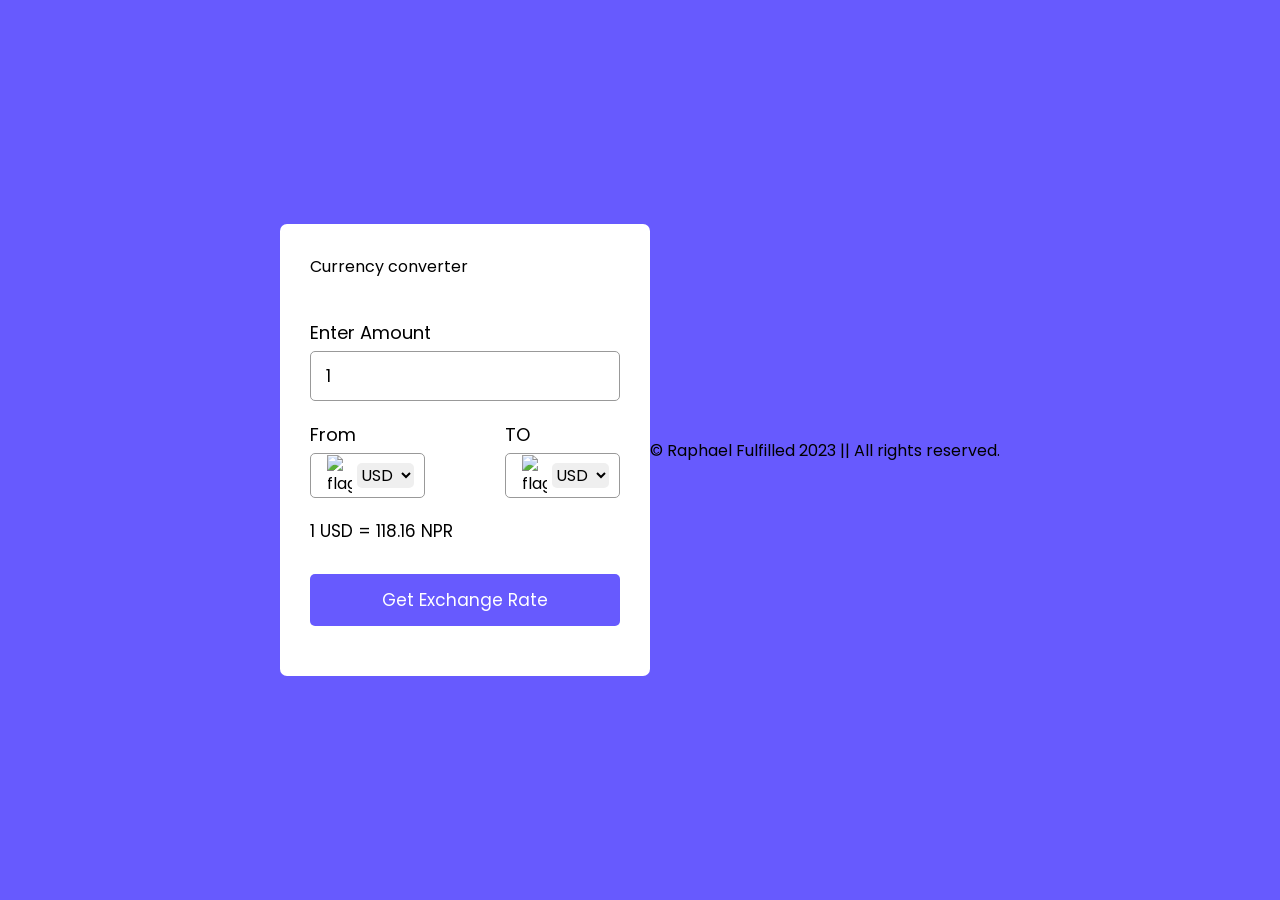
==== curr/index.html @ d9b512a0 "new curr" ====
<!DOCTYPE html>
<html lang="en">
<head>
    <meta charset="UTF-8">
    <title>Currency Converter</title>
    <meta name="viewport" content="width=device-width, initial-scale=1.0">
    <link rel="stylesheet" href="./style.css">
    <link rel="icon" type="image/x-icon" href="./cactus j.png">
    <link rel="stylesheet" href="https://cdnjs.cloudfare.com/ajax/libs/font-awesome/5.15.3/all.min.css">
  </head>
<body>
  <div class="wrapper">
    <hea er>Currency converter</header>
  <form action="#">
    <div class="amount">
      <p>Enter Amount</p>
      <input type="text" value="1">
    </div>
    <div class="drop-list">
      <div class="from">
        <p>From</p>
        <div class="select-box">
          <img src="" alt="flag">
          <select>
           <option value="USD">USD</option>
           <option value="NPR">NPR</option>
           <option value="INR">INR</option>
           <option value="PKR">PKR</option>
           <option value="MAD">MAD</option>
          </select>
        </div>
      </div>
    <div class="icon"><i class="fas fa-exchange-alt"></i></div>
    <div class="to">
      <p>TO</p>
      <div class="select-box">
        <img src="" alt="flag">
        <select>
         <option value="USD">USD</option>
         <option value="NPR">NPR</option>
         <option value="INR">INR</option>
         <option value="PKR">PKR</option>
         <option value="MAD">MAD</option>
        </select>
      </div>
    </div>
  </div>
    <div class="exchange-rate"> 1 USD = 118.16 NPR </div>
    <button>Get Exchange Rate</button>
  </form>
  </div>
   
     
      <script src="./currency.js"></script>
      <script src="country-list.js"></script>
      <footer>
        <p class="mm">&copy; Raphael Fulfilled 2023 || All rights reserved.</p>
      </footer>
</body>
</html>
---- curr/style.css ----
@import url('https://fonts.googleapis.com/css2?family=Poppins:wght@400;500;600;700&display=swap');
*{
  margin: 0;
  padding: 0;
  box-sizing: border-box;
  font-family: 'Poppins', sans-serif;
}
body{
  display: flex;
  align-items: center;
  justify-content: center;
  min-height: 100vh;
  background:#675AFE ;

}
.wrapper{
  background: #fff;
  padding: 30px;
  border-radius: 7px;
  width: 370px;
}
.wrapper header{
  font-size: 28px;
  font-weight: 500;
  text-align: center;
}
.wrapper form{
  margin: 40px 0 20px 0;
}
form :where( input, select, button){
  width: 100%;
  outline: none;
  border: none;
  border-radius: 5px;
}
form p{
  font-size: 18px;

  margin-bottom: 5px;
}
form input{
  height: 50px;
  font-size: 17px;
  padding: 0 15px;
  border: 1px solid #999;
}
form input:focus{
  padding: 0 14px;
  border: 2px solid #675AFE;
}
form .drop-list{
  display: flex;
  margin-top: 20px;
  align-items: center;
  justify-content: space-between;
}
.drop-list .select-box{
  display: flex;
  height: 45px;
  width: 115px;
  border-radius: 5px;
  align-items: center;
  justify-content: center;
  border: 1px solid #999;
}
.select-box select{
  width: auto;
  font-size: 16px;
  margin: 0 -5px 0 5px;
}
.select-box img{
  max-width: 25px;
}
.drop-list .icon{
  cursor: pointer;
  font-size: 22px;
  margin-top: 30px;
}
form .exchange-rate{
  font-size: 17px;
  margin: 20px 0 30px;
}
form button{
  height: 52px;
  color: white;
  font-size: 17px;
  cursor: pointer;
  background: #675AFE;
}
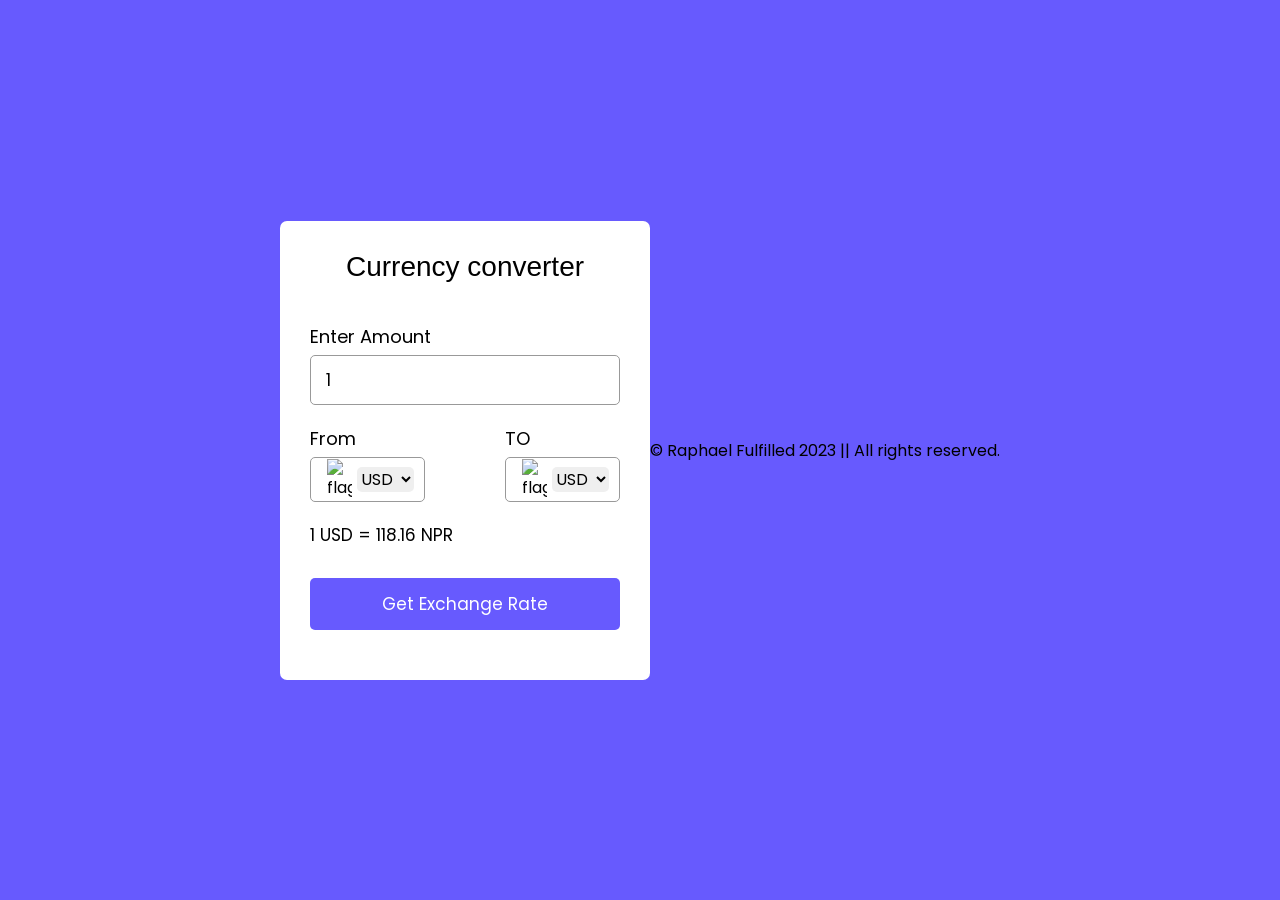
==== commit a45d9cd6: "header" ====
--- a/curr/index.html
+++ b/curr/index.html
@@ -10,7 +10,7 @@
   </head>
 <body>
   <div class="wrapper">
-    <hea er>Currency converter</header>
+    <header>Currency converter</header>
   <form action="#">
     <div class="amount">
       <p>Enter Amount</p>
@@ -20,7 +20,7 @@
       <div class="from">
         <p>From</p>
         <div class="select-box">
-          <img src="" alt="flag">
+          <img src="https://flagcdn.com/48x36/us.png" alt="flag">
           <select>
            <option value="USD">USD</option>
            <option value="NPR">NPR</option>
@@ -34,7 +34,7 @@
     <div class="to">
       <p>TO</p>
       <div class="select-box">
-        <img src="" alt="flag">
+        <img src="https://flagcdn.com/48x36/np.png" alt="flag">
         <select>
          <option value="USD">USD</option>
          <option value="NPR">NPR</option>
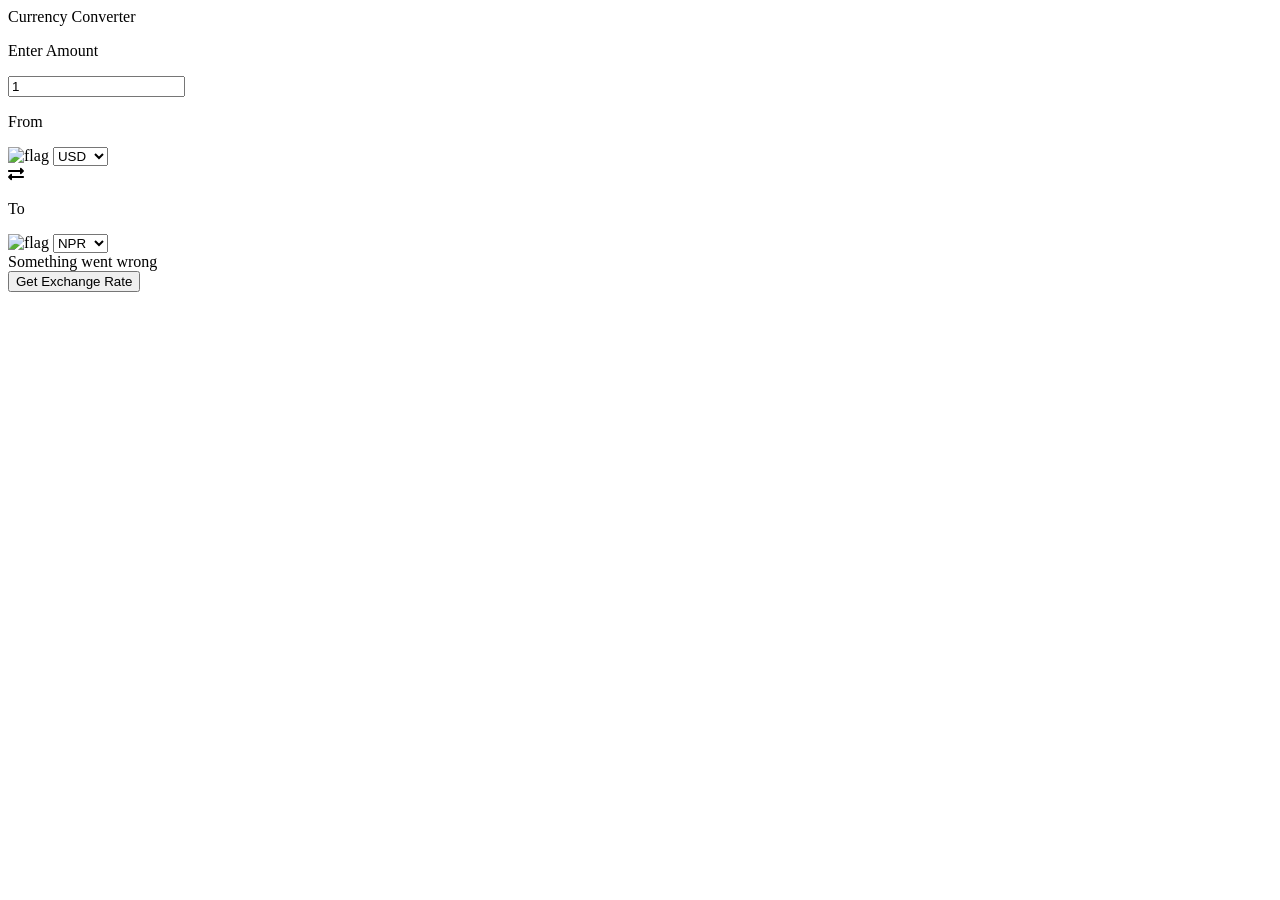
==== commit ad24e6f8: "currency converter updated" ====
--- a/curr/index.html
+++ b/curr/index.html
@@ -1,60 +1,46 @@
 <!DOCTYPE html>
-<html lang="en">
-<head>
-    <meta charset="UTF-8">
-    <title>Currency Converter</title>
+<!-- Coding By CodingNepal - youtube.com/codingnepal -->
+<html lang="en" dir="ltr">
+  <head>
+    <meta charset="utf-8">
+    <title>Currency Converter App in JavaScript | CodingNepal</title>
+    <link rel="stylesheet" href="style.css">
     <meta name="viewport" content="width=device-width, initial-scale=1.0">
-    <link rel="stylesheet" href="./style.css">
-    <link rel="icon" type="image/x-icon" href="./cactus j.png">
-    <link rel="stylesheet" href="https://cdnjs.cloudfare.com/ajax/libs/font-awesome/5.15.3/all.min.css">
+    <!-- FontAweome CDN Link for Icons -->
+    <link rel="stylesheet" href="https://cdnjs.cloudflare.com/ajax/libs/font-awesome/5.15.3/css/all.min.css"/>
   </head>
-<body>
-  <div class="wrapper">
-    <header>Currency converter</header>
-  <form action="#">
-    <div class="amount">
-      <p>Enter Amount</p>
-      <input type="text" value="1">
+  <body>
+    <div class="wrapper">
+      <header>Currency Converter</header>
+      <form action="#">
+        <div class="amount">
+          <p>Enter Amount</p>
+          <input type="text" value="1">
+        </div>
+        <div class="drop-list">
+          <div class="from">
+            <p>From</p>
+            <div class="select-box">
+              <img src="https://flagcdn.com/48x36/us.png" alt="flag">
+              <select> <!-- Options tag are inserted from JavaScript --> </select>
+            </div>
+          </div>
+          <div class="icon"><i class="fas fa-exchange-alt"></i></div>
+          <div class="to">
+            <p>To</p>
+            <div class="select-box">
+              <img src="https://flagcdn.com/48x36/np.png" alt="flag">
+              <select> <!-- Options tag are inserted from JavaScript --> </select>
+            </div>
+          </div>
+        </div>
+        <div class="exchange-rate">Getting exchange rate...</div>
+        <button>Get Exchange Rate</button>
+      </form>
     </div>
-    <div class="drop-list">
-      <div class="from">
-        <p>From</p>
-        <div class="select-box">
-          <img src="https://flagcdn.com/48x36/us.png" alt="flag">
-          <select>
-           <option value="USD">USD</option>
-           <option value="NPR">NPR</option>
-           <option value="INR">INR</option>
-           <option value="PKR">PKR</option>
-           <option value="MAD">MAD</option>
-          </select>
-        </div>
-      </div>
-    <div class="icon"><i class="fas fa-exchange-alt"></i></div>
-    <div class="to">
-      <p>TO</p>
-      <div class="select-box">
-        <img src="https://flagcdn.com/48x36/np.png" alt="flag">
-        <select>
-         <option value="USD">USD</option>
-         <option value="NPR">NPR</option>
-         <option value="INR">INR</option>
-         <option value="PKR">PKR</option>
-         <option value="MAD">MAD</option>
-        </select>
-      </div>
-    </div>
-  </div>
-    <div class="exchange-rate"> 1 USD = 118.16 NPR </div>
-    <button>Get Exchange Rate</button>
-  </form>
-  </div>
-   
-     
-      <script src="./currency.js"></script>
-      <script src="country-list.js"></script>
-      <footer>
-        <p class="mm">&copy; Raphael Fulfilled 2023 || All rights reserved.</p>
-      </footer>
-</body>
+
+    <script src="js/country-list.js"></script>
+    <script src="js/script.js"></script>
+
+  </body>
 </html>
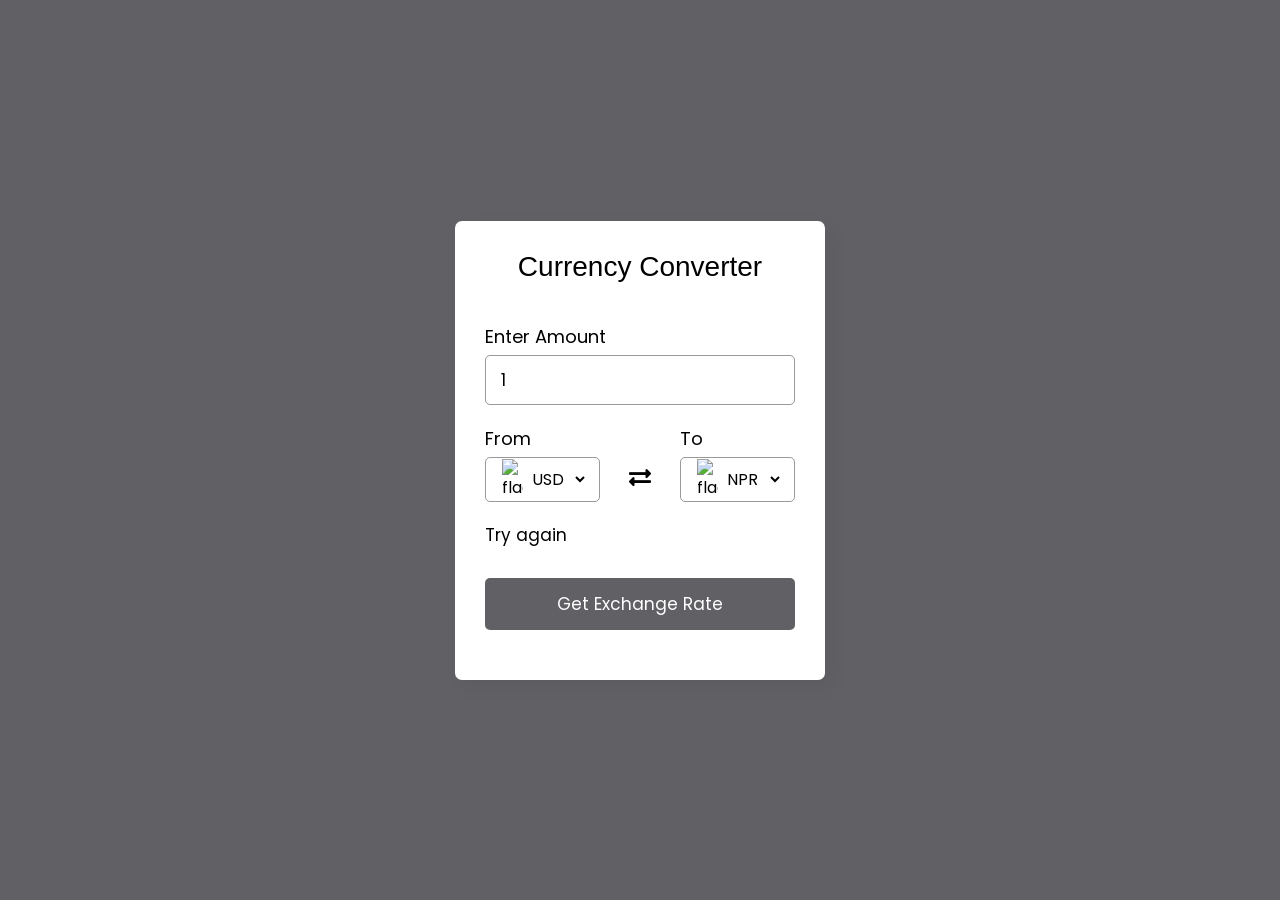
==== commit 1685b2e6: "new currency converter" ====
--- a/curr/index.html
+++ b/curr/index.html
@@ -1,5 +1,4 @@
 <!DOCTYPE html>
-<!-- Coding By CodingNepal - youtube.com/codingnepal -->
 <html lang="en" dir="ltr">
   <head>
     <meta charset="utf-8">
--- a/curr/style.css
+++ b/curr/style.css
@@ -0,0 +1,110 @@
+/* Import Google Font - Poppins */
+@import url('https://fonts.googleapis.com/css2?family=Poppins:wght@400;500;600;700&display=swap');
+*{
+  margin: 0;
+  padding: 0;
+  box-sizing: border-box;
+  font-family: 'Poppins', sans-serif;
+}
+body{
+  display: flex;
+  align-items: center;
+  justify-content: center;
+  min-height: 100vh;
+  padding: 0 10px;
+  background: #606065;
+}
+::selection{
+  color: #fff;
+  background: #4534fe;
+}
+.wrapper{
+  width: 370px;
+  padding: 30px;
+  border-radius: 7px;
+  background: #fff;
+  box-shadow: 7px 7px 20px rgba(0, 0, 0, 0.05);
+}
+.wrapper header{
+  font-size: 28px;
+  font-weight: 500;
+  text-align: center;
+}
+.wrapper form{
+  margin: 40px 0 20px 0;
+}
+form :where(input, select, button){
+  width: 100%;
+  outline: none;
+  border-radius: 5px;
+  border: none;
+}
+form p{
+  font-size: 18px;
+  margin-bottom: 5px;
+}
+form input{
+  height: 50px;
+  font-size: 17px;
+  padding: 0 15px;
+  border: 1px solid #999;
+}
+form input:focus{
+  padding: 0 14px;
+  border: 2px solid #4534fe;
+}
+form .drop-list{
+  display: flex;
+  margin-top: 20px;
+  align-items: center;
+  justify-content: space-between;
+}
+.drop-list .select-box{
+  display: flex;
+  width: 115px;
+  height: 45px;
+  align-items: center;
+  border-radius: 5px;
+  justify-content: center;
+  border: 1px solid #999;
+}
+.select-box img{
+  max-width: 21px;
+}
+.select-box select{
+  width: auto;
+  font-size: 16px;
+  background: none;
+  margin: 0 -5px 0 5px;
+}
+.select-box select::-webkit-scrollbar{
+  width: 8px;
+}
+.select-box select::-webkit-scrollbar-track{
+  background: #fff;
+}
+.select-box select::-webkit-scrollbar-thumb{
+  background: #888;
+  border-radius: 8px;
+  border-right: 2px solid #ffffff;
+}
+.drop-list .icon{
+  cursor: pointer;
+  margin-top: 30px;
+  font-size: 22px;
+}
+form .exchange-rate{
+  font-size: 17px;
+  margin: 20px 0 30px;
+}
+form button{
+  height: 52px;
+  color: #fff;
+  font-size: 17px;
+  cursor: pointer;
+  background: #606065;
+  transition: 0.3s ease;
+}
+form button:hover{
+  background: #4534fe;
+}
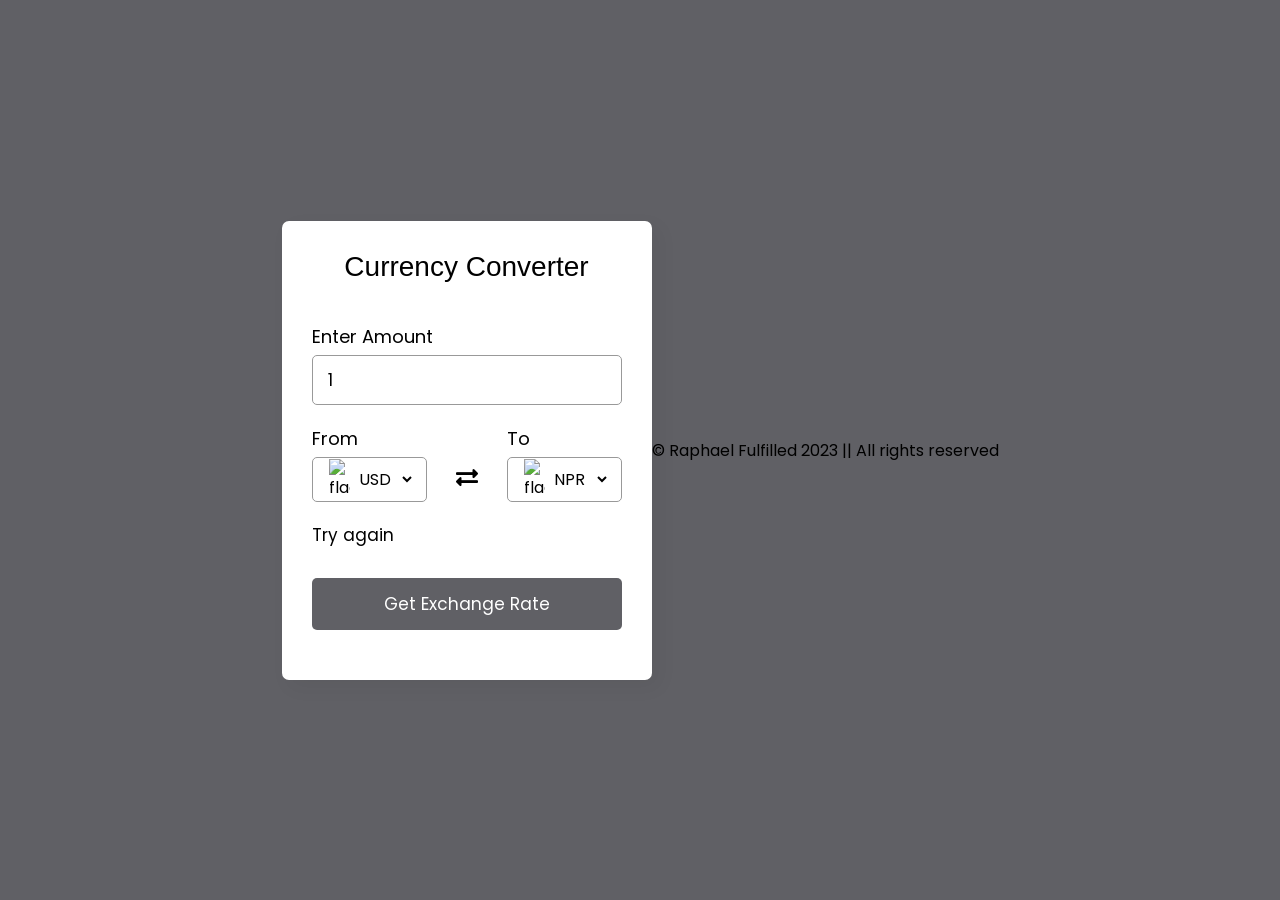
==== commit ee209bc6: "footer added" ====
--- a/curr/index.html
+++ b/curr/index.html
@@ -40,6 +40,10 @@
 
     <script src="js/country-list.js"></script>
     <script src="js/script.js"></script>
+   
+    <footer>
+      <p>&copy; Raphael Fulfilled 2023 || All rights reserved</p>
+    </footer>
 
   </body>
 </html>
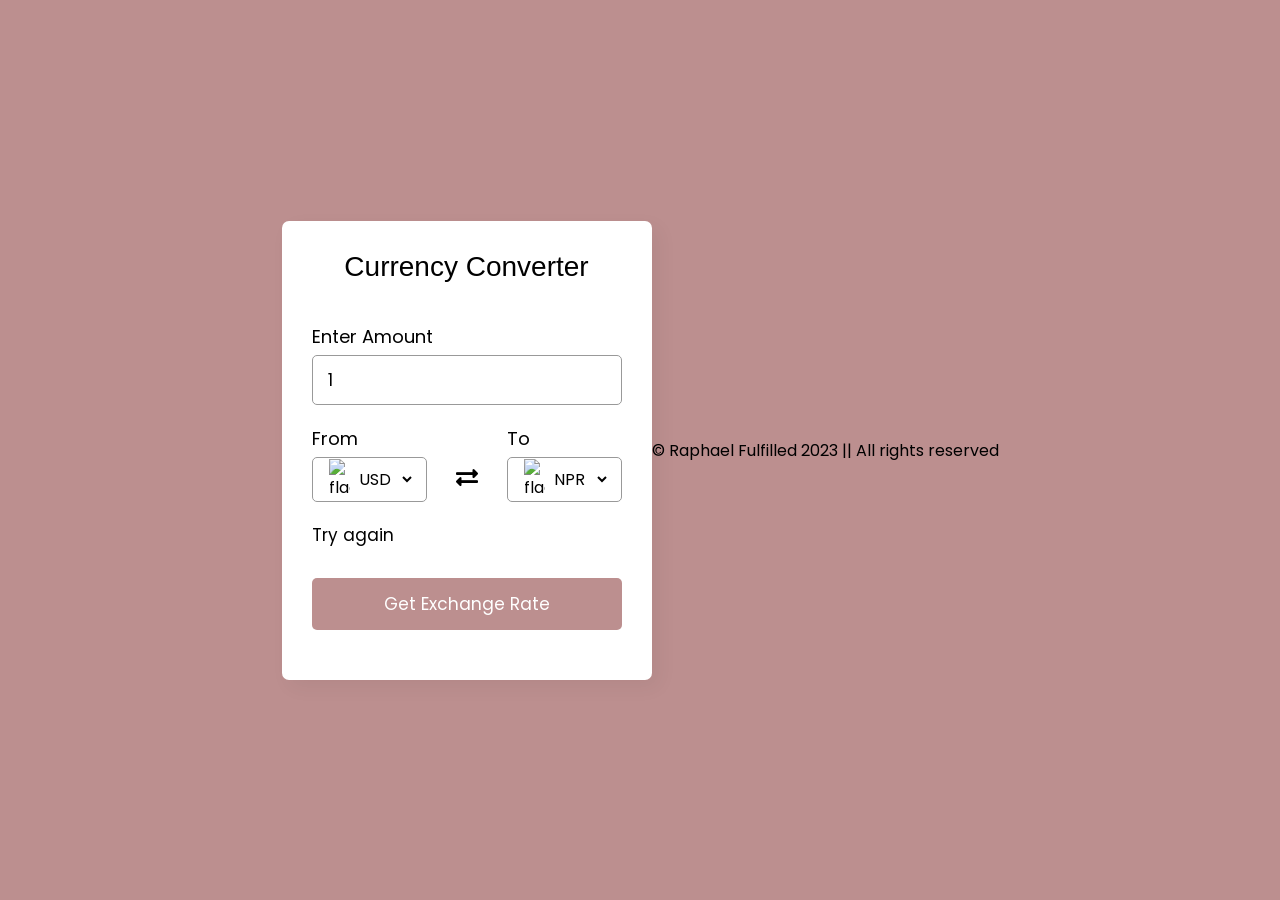
==== commit 7f3310d3: "currency converter renovated" ====
--- a/curr/index.html
+++ b/curr/index.html
@@ -5,6 +5,7 @@
     <title>Currency Converter App in JavaScript | CodingNepal</title>
     <link rel="stylesheet" href="style.css">
     <meta name="viewport" content="width=device-width, initial-scale=1.0">
+    <link rel="icon" type="image/x-icon" href="./../cactus j.png">
     <!-- FontAweome CDN Link for Icons -->
     <link rel="stylesheet" href="https://cdnjs.cloudflare.com/ajax/libs/font-awesome/5.15.3/css/all.min.css"/>
   </head>
--- a/curr/style.css
+++ b/curr/style.css
@@ -12,7 +12,7 @@
   justify-content: center;
   min-height: 100vh;
   padding: 0 10px;
-  background: #606065;
+  background: rosybrown;
 }
 ::selection{
   color: #fff;
@@ -102,9 +102,9 @@
   color: #fff;
   font-size: 17px;
   cursor: pointer;
-  background: #606065;
+  background: rosybrown;
   transition: 0.3s ease;
 }
 form button:hover{
-  background: #4534fe;
+  background: red;
 }
